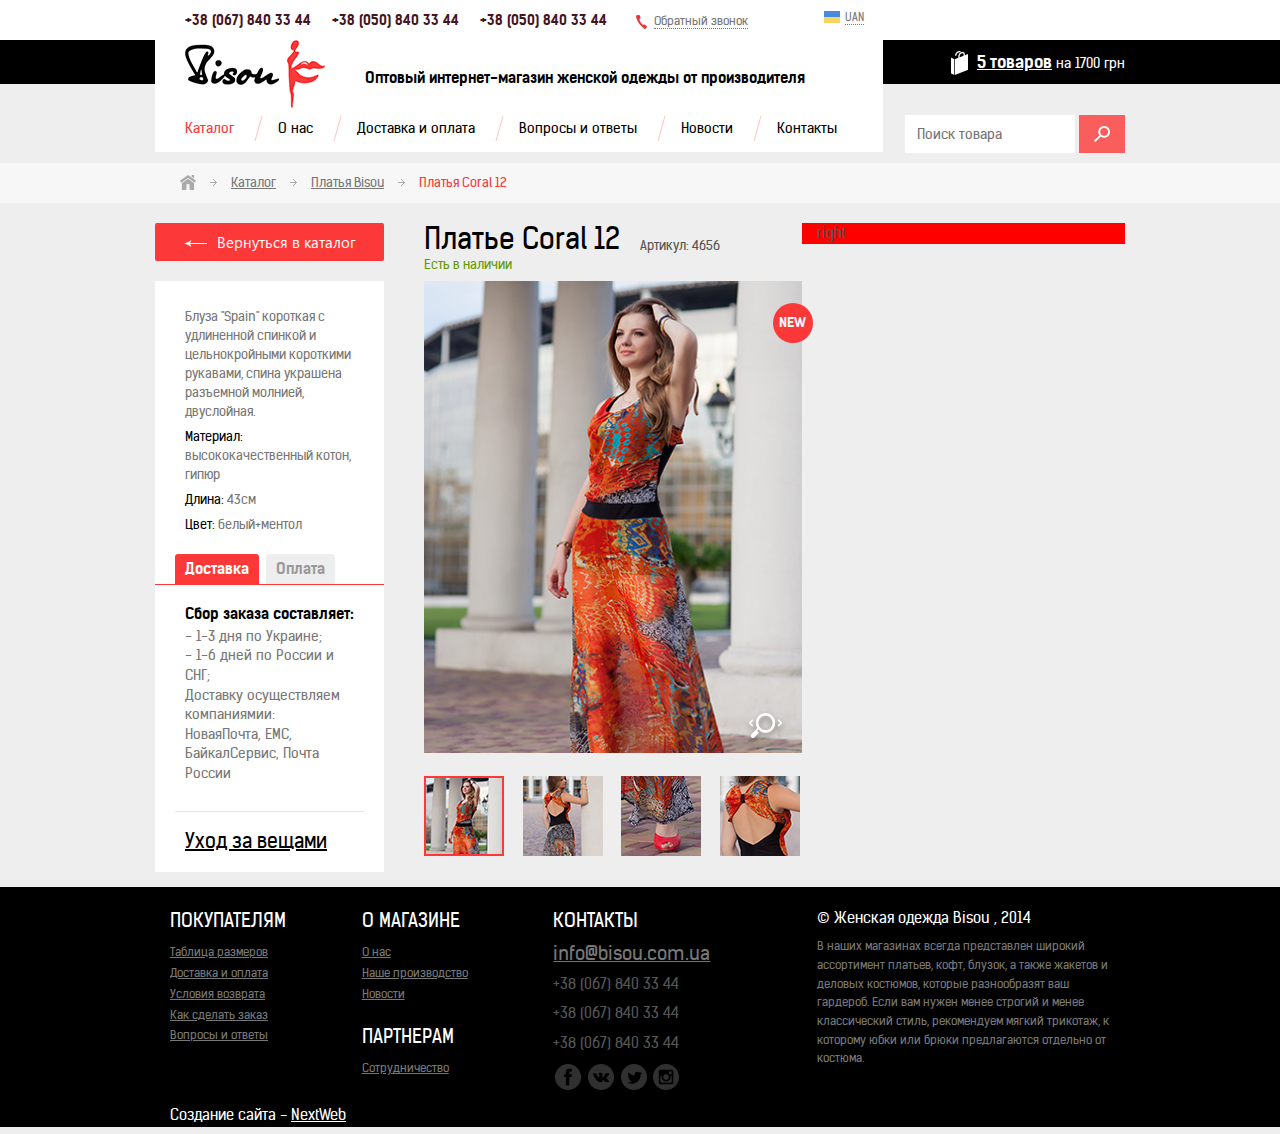
==== catalogue.html @ 621d8ece "round icon" ====
<!DOCTYPE html>
<!--[if lt IE 7]>      <html class="no-js lt-ie9 lt-ie8 lt-ie7"> <![endif]-->
<!--[if IE 7]>         <html class="no-js lt-ie9 lt-ie8"> <![endif]-->
<!--[if IE 8]>         <html class="no-js lt-ie9"> <![endif]-->
<!--[if gt IE 8]><!--> <html class="no-js"> <!--<![endif]-->
	<head>
		<meta charset="utf-8">
		<meta http-equiv="X-UA-Compatible" content="IE=edge,chrome=1">
		<title>bisou</title>
		<meta name="description" content="">
		<!-- <meta name="viewport" content="width=device-width, initial-scale=1"> -->
		
		<link href="favicon.ico" rel="shortcut icon" type="image/x-icon" />
		<link rel="stylesheet" href="css/bootstrap.min.css">
		<link rel="stylesheet" href="css/bootstrap-theme.min.css">
		<!-- <link rel="stylesheet" href="css/main.css"> -->

		<link rel="stylesheet/less" type="text/css" href="css/main.less">
		<script src="js/vendor/less.js" type="text/javascript"></script>
		<!--[if lt IE 9]>
			<script src="js/vendor/html5-3.6-respond-1.1.0.min.js"></script>
		<![endif]-->
	</head>
	<body>
		<!--[if lt IE 7]>
			<p class="browsehappy">You are using an <strong>outdated</strong> browser. Please <a href="http://browsehappy.com/">upgrade your browser</a> to improve your experience.</p>
		<![endif]-->
		<!--[if gte IE 9]>
			<style type="text/css">
				.gradient {
					filter: none;
				}
			</style>
		<![endif]-->

		<div id="main">
			<header id="header">
				<div class="container">
					<div class="row">
						<div class="col-md-9 col-sm-9 col-xs-9">
							<div class="info-block">
								<ul>
									<li>+38 (067) 840 33 44</li>
									<li>+38 (050) 840 33 44</li>
									<li>+38 (050) 840 33 44</li>
								</ul>

								<button class="call-back" data-toggle="modal" data-target="#call-back"><i></i><span>Обратный звонок</span></button>

								<div class='currency'>
									<select class="selectpicker">
										<option title="<img src='img/language/ua.png'/><span class='text'>uan</span>">uan</option>
										<option title="<img src='img/language/ru.png'/><span class='text'>ru</span>">ru</option>
									</select>
								</div>
							</div><!--END .info-block-->
							<a id="logo" href="index.html"></a>
							<h1>Оптовый интернет-магазин женской одежды от производителя</h1>

							<nav>
								<ul>
									<li class="active"><a href="#">Каталог</a></li>
									<li><a href="#">О нас</a></li>
									<li><a href="#">Доставка и оплата</a></li>
									<li><a href="#">Вопросы и ответы</a></li>
									<li><a href="#">Новости</a></li>
									<li><a href="#">Контакты</a></li>
								</ul>
							</nav>
						</div>
						<div class="col-md-3 col-sm-3 col-xs-3">
							<p class="busket">
								<i></i>
								<a href="#">5 товаров</a>
								<span>на 1700 грн</span>
							</p>

							<form class="search clearfix">
								<button type="submit"></button>

								<div class="row">
									<input type="text" placeholder="Поиск товара" onfocus="this.placeholder=''" onblur="this.placeholder='Поиск товара'" />
								</div>
							</form>
						</div>
					</div>
				</div>
			</header><!--END #header-->

			<div class="bread-crumb">
				<div class="container">
					<ul>
						<li class="home"><a href="index.html"><i></i></a></li>
						<li class="arrow"><i></i></li>
						<li><a href="#">Каталог</a></li>
						<li class="arrow"><i></i></li>
						<li><a href="#">Платья Bisou</a></li>
						<li class="arrow"><i></i></li>
						<li><span>Платья Coral 12</span></li>
					</ul>
				</div>
			</div><!--END .bread-crumb-->

			<div class="container product">
				<div class="row">
					<div class="col-lg-8 col-md-8 col-sm-8 col-xs-8">
						<div class="row">
							<div class="col-lg-5 col-md-5 col-sm-5 col-xs-5 left_block">
								<a class="back" href="catalog.html"><i></i>Вернуться в каталог</a>

								<div class="cont">
									<ul class="description">
										<li>
											Блуза "Spain" короткая с удлиненной спинкой и цельнокройными короткими рукавами, спина украшена разъемной молнией, двуслойная.
										</li>
										<li>
											<span>Материал:</span><br/> высококачественный котон, гипюр
										</li>
										<li>
											<span>Длина:</span> 43см
										</li>
										<li>
											<span>Цвет:</span> белый+ментол
										</li>
									</ul>

									<!-- Nav tabs -->
									<ul class="nav nav-tabs" role="tablist">
										<li class="active"><a href="#delivery" role="tab" data-toggle="tab">Доставка</a></li>
										<li><a href="#payment" role="tab" data-toggle="tab">Оплата</a></li>
									</ul>
									<!-- Tab panes -->
									<div class="tab-content">
										<div class="tab-pane active" id="delivery">
											<ul>
												<li>
													<h4>Сбор заказа составляет:</h4>
												</li>
												<li>- 1-3 дня по Украине;</li>
												<li>- 1-6 дней по России и СНГ;</li>
												<li>Доставку осуществляем компаниямии:</li>
												<li>НоваяПочта, ЕМС, БайкалСервис, Почта России</li>
											</ul>
										</div>
										<div class="tab-pane" id="payment">2</div>
									</div>

									<a class='care-things' href="#">Уход за вещами</a>
								</div>
							</div>
							<div class="col-lg-7 col-md-7 col-sm-7 col-xs-7 center_block">
								<div class="title">
									<h1>Платье Coral 12 </h1>
									<p>Артикул: 4656</p>
								</div>
								<p class="available">Есть в наличии</p>

								<!-- Tab panes -->
								<div class="tab-content">
									<p class="new_ico">New</p>
									<div class="tab-pane active" id="pic-1">
										<div class="img-block">
											<img src="img/pic_6.png" alt="">
											<a href="#"></a>
										</div>
									</div>
									<div class="tab-pane" id="pic-2">					
										<div class="img-block">
											<img src="img/item2.jpg" alt="">
											<a href="#"></a>
										</div>
									</div>
									<div class="tab-pane" id="pic-3">					
										<div class="img-block">
											<img src="img/item3.jpg" alt="">
											<a href="#"></a>
										</div>
									</div>
									<div class="tab-pane" id="pic-4">									
										<div class="img-block">
											<img src="img/item4.jpg" alt="">
											<a href="#"></a>
										</div>
									</div>
								</div>

								<!-- Nav tabs -->
								<ul class="nav nav-tabs" role="tablist">
									<li class="active"><a href="#pic-1" role="tab" data-toggle="tab"><img src="img/pic_7.png" alt=""></a></li>
									<li><a href="#pic-2" role="tab" data-toggle="tab"><img src="img/pic_8.png" alt=""></a></li>
									<li><a href="#pic-3" role="tab" data-toggle="tab"><img src="img/pic_9.png" alt=""></a></li>
									<li><a href="#pic-4" role="tab" data-toggle="tab"><img src="img/pic_10.png" alt=""></a></li>
								</ul>
							</div>
						</div>
					</div>
					<div class="col-lg-4 col-md-4 col-sm-4 col-xs-4" style="background:red;">
						right
					</div>
				</div>
			</div><!--END .product-->

		</div>

		<footer id="site-footer">
			<div class="container">
				<div class="row">
					<div class="col-md-2 col-sm-2 col-xs-2">
						<h4>Покупателям</h4>
						<ul>
							<li><a href="">Таблица размеров</a></li>
							<li><a href="">Доставка и оплата</a></li>
							<li><a href="">Условия возврата</a></li>
							<li><a href="">Как сделать заказ</a></li>
							<li><a href="">Вопросы и ответы</a></li>
						</ul>
					</div><!--.col-md-2-->
					<div class="col-md-2 col-sm-2 col-xs-2">
						<h4>О магазине</h4>
						<ul>
							<li><a href="">О нас</a></li>
							<li><a href="">Наше производство</a></li>
							<li><a href="">Новости</a></li>
						</ul>
						<h4>Партнерам</h4>
						<ul>
							<li><a href="">Сотрудничество</a></li>
						</ul>
					</div><!--.col-md-2-->
					<div class="col-md-2 col-sm-2 col-xs-2">
						<h4>Контакты</h4>
						<address>
							<span><a href="">info@bisou.com.ua</a></span>
							<span>+38 (067) 840 33 44</span>
							<span>+38 (067) 840 33 44</span>
							<span>+38 (067) 840 33 44</span>
						</address>
						<ul>
						</ul>
						<div class="socials">
							<li class="fb"><a href="#"><i></i></a></li>
							<li class="vk"><a href="#"><i></i></a></li>
							<li class="tw"><a href="#"><i></i></a></li>
							<li class="ph"><a href="#"><i></i></a></li>
						</div>
					</div><!--.col-md-2-->
					<div class="col-md-4 col-sm-4 col-xs-4 pull-right">
						<p class="copyright">© Женская одежда Bisou , 2014</p>
						<p>В наших магазинах всегда представлен широкий ассортимент платьев, кофт, блузок, а также жакетов и деловых костюмов, которые разнообразят ваш гардероб. Если вам нужен менее строгий и менее классический стиль, рекомендуем  мягкий трикотаж, к которому юбки или брюки предлагаются отдельно от костюма. </p>
					</div><!--.col-md-4-->
				</div><!--.row-->
				<div class="row">
					<div class="col-md-3 col-sm-3 col-xs-3">
						<p class="copyright">Создание сайта - <a href="">NextWeb</a></p>
					</div>
				</div><!--.row-->
			</div><!--.container-->
		</footer>
		
		<!-- Modal -->
		<div class="modal fade" id="call-back" tabindex="-1" role="dialog" aria-labelledby="myModalLabel" aria-hidden="true">
			<div class="modal-dialog">
				<div class="modal-content">
					<div class="modal-header">
						<button type="button" class="close" data-dismiss="modal" aria-hidden="true">&times;</button>
						<h4 class="modal-title" id="myModalLabel">Название модали</h4>
					</div>
					<div class="modal-body">
						...
					</div>
					<div class="modal-footer">
						<button type="button" class="btn btn-default" data-dismiss="modal">Закрыть</button>
						<button type="button" class="btn btn-primary">Сохранить изменения</button>
					</div>
				</div>
			</div>
		</div>

		<script src="//ajax.googleapis.com/ajax/libs/jquery/1.11.0/jquery.min.js"></script>
		<script>window.jQuery || document.write('<script src="js/vendor/jquery-1.11.0.min.js"><\/script>')</script>

		<script src="js/vendor/bootstrap-select.min.js"></script>
		<script src="js/vendor/bootstrap.min.js"></script>

		<script src="js/main.js"></script>

		<script type="text/javascript">
			$(window).on('load', function () {
				$('.selectpicker').selectpicker();
				$('.carousel').carousel({
				  // interval: 2000
				});
			});
		</script>
	</body>
</html>
---- css/main.css ----
/* ==========================================================================
   Author's custom styles
   ========================================================================== */
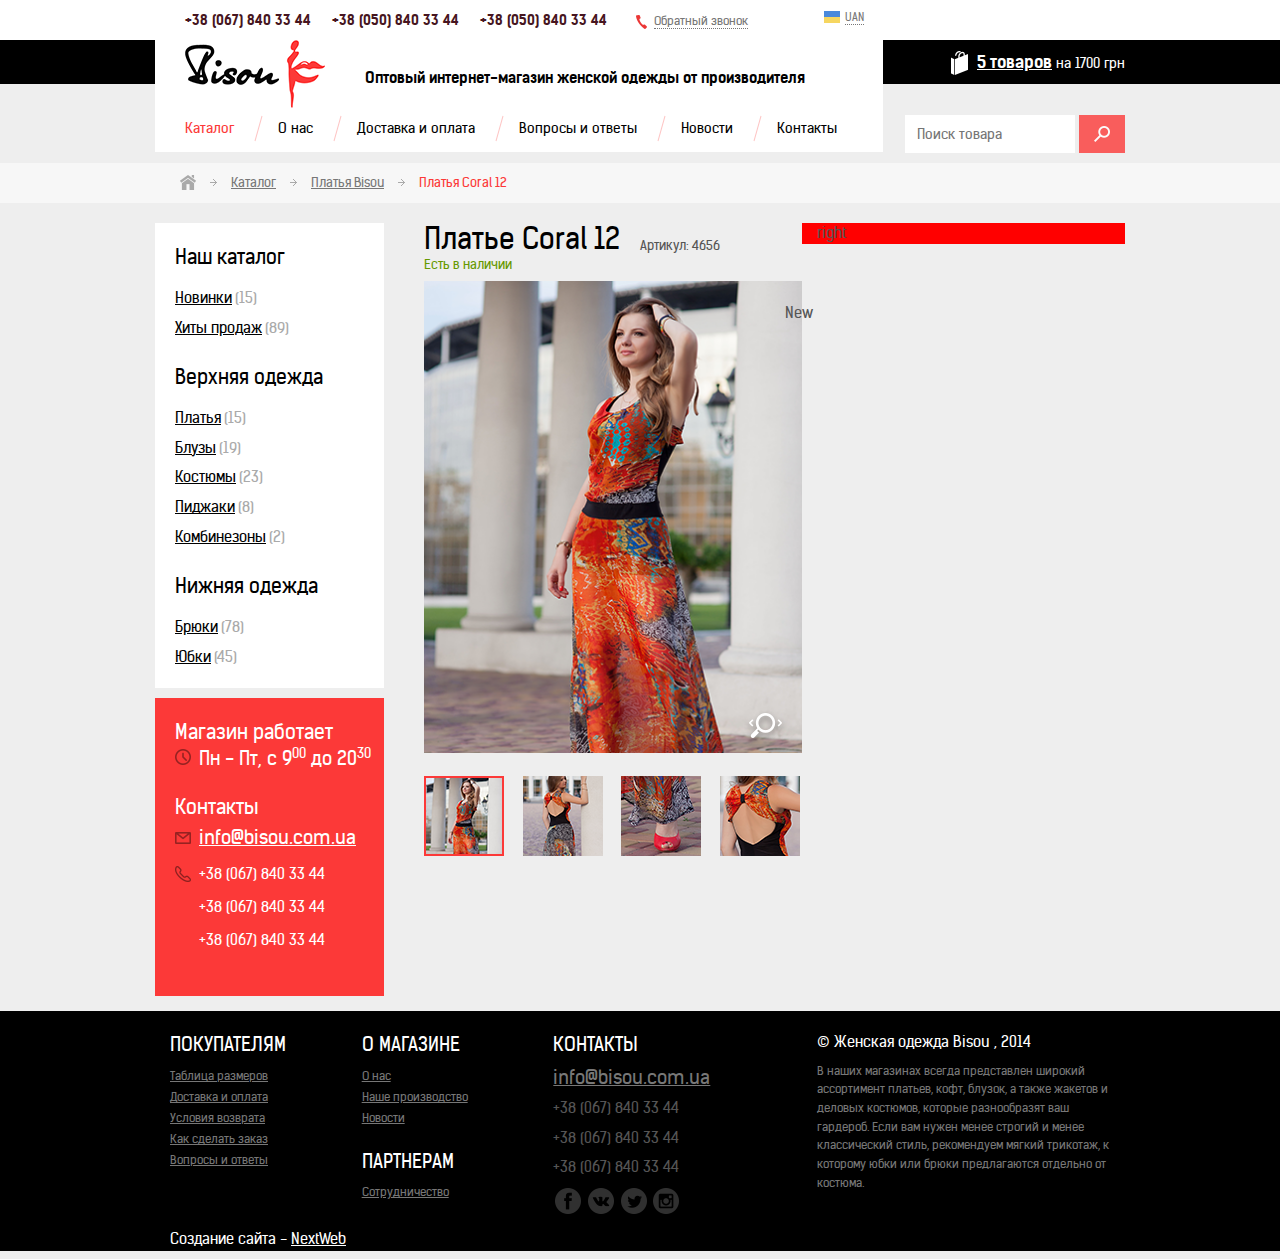
==== commit 84bb5df5: "sidebar" ====
--- a/catalogue.html
+++ b/catalogue.html
@@ -106,46 +106,34 @@
 					<div class="col-lg-8 col-md-8 col-sm-8 col-xs-8">
 						<div class="row">
 							<div class="col-lg-5 col-md-5 col-sm-5 col-xs-5 left_block">
-								<a class="back" href="catalog.html"><i></i>Вернуться в каталог</a>
-
-								<div class="cont">
-									<ul class="description">
-										<li>
-											Блуза "Spain" короткая с удлиненной спинкой и цельнокройными короткими рукавами, спина украшена разъемной молнией, двуслойная.
-										</li>
-										<li>
-											<span>Материал:</span><br/> высококачественный котон, гипюр
-										</li>
-										<li>
-											<span>Длина:</span> 43см
-										</li>
-										<li>
-											<span>Цвет:</span> белый+ментол
-										</li>
-									</ul>
-
-									<!-- Nav tabs -->
-									<ul class="nav nav-tabs" role="tablist">
-										<li class="active"><a href="#delivery" role="tab" data-toggle="tab">Доставка</a></li>
-										<li><a href="#payment" role="tab" data-toggle="tab">Оплата</a></li>
-									</ul>
-									<!-- Tab panes -->
-									<div class="tab-content">
-										<div class="tab-pane active" id="delivery">
-											<ul>
-												<li>
-													<h4>Сбор заказа составляет:</h4>
-												</li>
-												<li>- 1-3 дня по Украине;</li>
-												<li>- 1-6 дней по России и СНГ;</li>
-												<li>Доставку осуществляем компаниямии:</li>
-												<li>НоваяПочта, ЕМС, БайкалСервис, Почта России</li>
-											</ul>
-										</div>
-										<div class="tab-pane" id="payment">2</div>
-									</div>
-
-									<a class='care-things' href="#">Уход за вещами</a>
+								<ul class="cat-nav">
+									<li class="nav-title">Наш каталог</li>
+									<li><a href="">Новинки</a><span>(15)</span></li>
+									<li><a href="">Хиты продаж</a><span>(89)</span></li>
+									<li class="nav-title">Верхняя одежда</li>
+									<li><a href="">Платья</a><span>(15)</span></li>
+									<li><a href="">Блузы</a><span>(19)</span></li>
+									<li><a href="">Костюмы</a><span>(23)</span></li>
+									<li><a href="">Пиджаки</a><span>(8)</span></li>
+									<li><a href="">Комбинезоны</a><span>(2)</span></li>
+									<li class="nav-title">Нижняя одежда</li>
+									<li><a href="">Брюки</a><span>(78)</span></li>
+									<li><a href="">Юбки</a><span>(45)</span></li>
+								</ul>
+
+								<div class="shop-info">
+									<div>Магазин работает</div>
+									<p><i class="icon-clock"></i>Пн - Пт, с 9<sup>00</sup> до 20<sup>30</sup></p>
+									<div>Контакты</div>
+									<address>
+										<i class="icon-mail"></i><a href="">info@bisou.com.ua</a><br>
+										<p>
+											<i class="icon-phone"></i>
+											<span>+38 (067) 840 33 44<br>
+											+38 (067) 840 33 44<br>
+											+38 (067) 840 33 44</span>
+										</p>
+									</address>
 								</div>
 							</div>
 							<div class="col-lg-7 col-md-7 col-sm-7 col-xs-7 center_block">
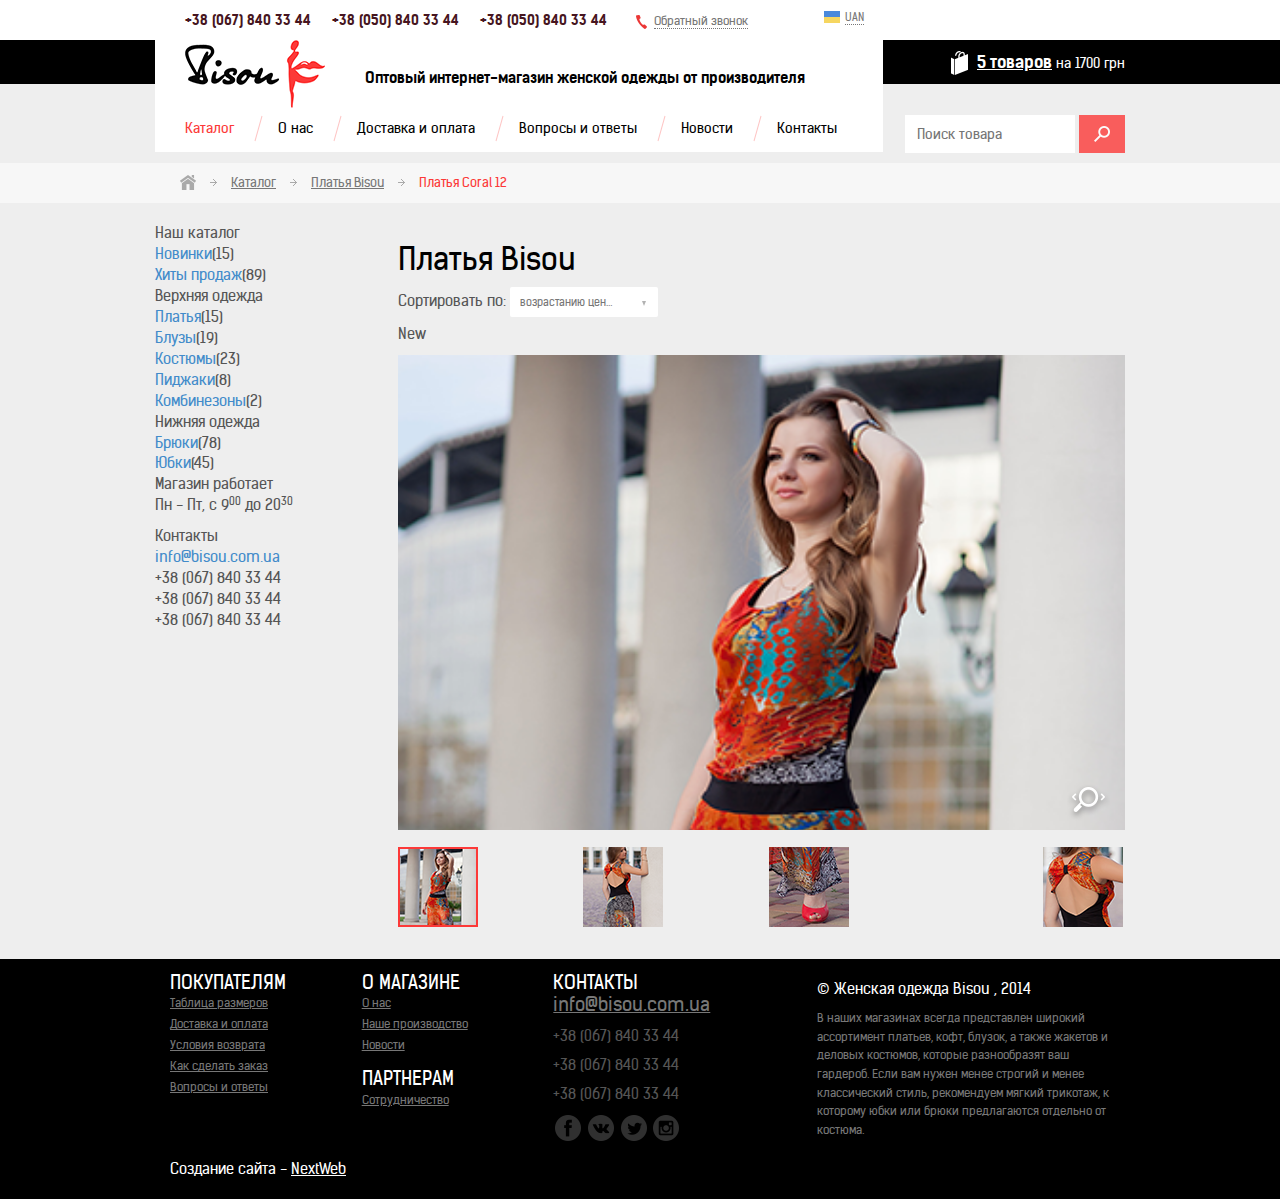
==== commit a52fd7f9: "select" ====
--- a/catalogue.html
+++ b/catalogue.html
@@ -13,6 +13,7 @@
 		<link href="favicon.ico" rel="shortcut icon" type="image/x-icon" />
 		<link rel="stylesheet" href="css/bootstrap.min.css">
 		<link rel="stylesheet" href="css/bootstrap-theme.min.css">
+		<link rel="stylesheet" href="css/jquery.formstyler.css">
 		<!-- <link rel="stylesheet" href="css/main.css"> -->
 
 		<link rel="stylesheet/less" type="text/css" href="css/main.less">
@@ -103,87 +104,85 @@
 
 			<div class="container product">
 				<div class="row">
-					<div class="col-lg-8 col-md-8 col-sm-8 col-xs-8">
-						<div class="row">
-							<div class="col-lg-5 col-md-5 col-sm-5 col-xs-5 left_block">
-								<ul class="cat-nav">
-									<li class="nav-title">Наш каталог</li>
-									<li><a href="">Новинки</a><span>(15)</span></li>
-									<li><a href="">Хиты продаж</a><span>(89)</span></li>
-									<li class="nav-title">Верхняя одежда</li>
-									<li><a href="">Платья</a><span>(15)</span></li>
-									<li><a href="">Блузы</a><span>(19)</span></li>
-									<li><a href="">Костюмы</a><span>(23)</span></li>
-									<li><a href="">Пиджаки</a><span>(8)</span></li>
-									<li><a href="">Комбинезоны</a><span>(2)</span></li>
-									<li class="nav-title">Нижняя одежда</li>
-									<li><a href="">Брюки</a><span>(78)</span></li>
-									<li><a href="">Юбки</a><span>(45)</span></li>
-								</ul>
-
-								<div class="shop-info">
-									<div>Магазин работает</div>
-									<p><i class="icon-clock"></i>Пн - Пт, с 9<sup>00</sup> до 20<sup>30</sup></p>
-									<div>Контакты</div>
-									<address>
-										<i class="icon-mail"></i><a href="">info@bisou.com.ua</a><br>
-										<p>
-											<i class="icon-phone"></i>
-											<span>+38 (067) 840 33 44<br>
-											+38 (067) 840 33 44<br>
-											+38 (067) 840 33 44</span>
-										</p>
-									</address>
-								</div>
-							</div>
-							<div class="col-lg-7 col-md-7 col-sm-7 col-xs-7 center_block">
-								<div class="title">
-									<h1>Платье Coral 12 </h1>
-									<p>Артикул: 4656</p>
-								</div>
-								<p class="available">Есть в наличии</p>
-
-								<!-- Tab panes -->
-								<div class="tab-content">
-									<p class="new_ico">New</p>
-									<div class="tab-pane active" id="pic-1">
-										<div class="img-block">
-											<img src="img/pic_6.png" alt="">
-											<a href="#"></a>
-										</div>
-									</div>
-									<div class="tab-pane" id="pic-2">					
-										<div class="img-block">
-											<img src="img/item2.jpg" alt="">
-											<a href="#"></a>
-										</div>
-									</div>
-									<div class="tab-pane" id="pic-3">					
-										<div class="img-block">
-											<img src="img/item3.jpg" alt="">
-											<a href="#"></a>
-										</div>
-									</div>
-									<div class="tab-pane" id="pic-4">									
-										<div class="img-block">
-											<img src="img/item4.jpg" alt="">
-											<a href="#"></a>
-										</div>
-									</div>
-								</div>
-
-								<!-- Nav tabs -->
-								<ul class="nav nav-tabs" role="tablist">
-									<li class="active"><a href="#pic-1" role="tab" data-toggle="tab"><img src="img/pic_7.png" alt=""></a></li>
-									<li><a href="#pic-2" role="tab" data-toggle="tab"><img src="img/pic_8.png" alt=""></a></li>
-									<li><a href="#pic-3" role="tab" data-toggle="tab"><img src="img/pic_9.png" alt=""></a></li>
-									<li><a href="#pic-4" role="tab" data-toggle="tab"><img src="img/pic_10.png" alt=""></a></li>
-								</ul>
-							</div>
-						</div>
-					</div>
-					<div class="col-lg-4 col-md-4 col-sm-4 col-xs-4" style="background:red;">
-						right
+					<div class="col-lg-3 col-md-3 col-sm-3 col-xs-3 left_block">
+						<ul class="cat-nav">
+							<li class="nav-title">Наш каталог</li>
+							<li><a href="">Новинки</a><span>(15)</span></li>
+							<li><a href="">Хиты продаж</a><span>(89)</span></li>
+							<li class="nav-title">Верхняя одежда</li>
+							<li><a href="">Платья</a><span>(15)</span></li>
+							<li><a href="">Блузы</a><span>(19)</span></li>
+							<li><a href="">Костюмы</a><span>(23)</span></li>
+							<li><a href="">Пиджаки</a><span>(8)</span></li>
+							<li><a href="">Комбинезоны</a><span>(2)</span></li>
+							<li class="nav-title">Нижняя одежда</li>
+							<li><a href="">Брюки</a><span>(78)</span></li>
+							<li><a href="">Юбки</a><span>(45)</span></li>
+						</ul>
+
+						<div class="shop-info">
+							<div>Магазин работает</div>
+							<p><i class="icon-clock"></i>Пн - Пт, с 9<sup>00</sup> до 20<sup>30</sup></p>
+							<div>Контакты</div>
+							<address>
+								<i class="icon-mail"></i><a href="">info@bisou.com.ua</a><br>
+								<p>
+									<i class="icon-phone"></i>
+									<span>+38 (067) 840 33 44<br>
+									+38 (067) 840 33 44<br>
+									+38 (067) 840 33 44</span>
+								</p>
+							</address>
+						</div>
+					</div>
+					<div class="col-lg-9 col-md-9 col-sm-9 col-xs-9 center_block">
+						<h1>Платья Bisou </h1>
+						<div class="bordered_bottom">
+							Сортировать по: 
+							<select class="form_styler">
+								<option>возрастанию цены</option>
+								<option>уменьшению цены</option>
+								<option>популярности</option>
+								<option>дате поступления</option>
+							</select>
+						</div>
+
+						<!-- Tab panes -->
+						<div class="tab-content">
+							<p class="new_ico">New</p>
+							<div class="tab-pane active" id="pic-1">
+								<div class="img-block">
+									<img src="img/pic_6.png" alt="">
+									<a href="#"></a>
+								</div>
+							</div>
+							<div class="tab-pane" id="pic-2">					
+								<div class="img-block">
+									<img src="img/item2.jpg" alt="">
+									<a href="#"></a>
+								</div>
+							</div>
+							<div class="tab-pane" id="pic-3">					
+								<div class="img-block">
+									<img src="img/item3.jpg" alt="">
+									<a href="#"></a>
+								</div>
+							</div>
+							<div class="tab-pane" id="pic-4">									
+								<div class="img-block">
+									<img src="img/item4.jpg" alt="">
+									<a href="#"></a>
+								</div>
+							</div>
+						</div>
+
+						<!-- Nav tabs -->
+						<ul class="nav nav-tabs" role="tablist">
+							<li class="active"><a href="#pic-1" role="tab" data-toggle="tab"><img src="img/pic_7.png" alt=""></a></li>
+							<li><a href="#pic-2" role="tab" data-toggle="tab"><img src="img/pic_8.png" alt=""></a></li>
+							<li><a href="#pic-3" role="tab" data-toggle="tab"><img src="img/pic_9.png" alt=""></a></li>
+							<li><a href="#pic-4" role="tab" data-toggle="tab"><img src="img/pic_10.png" alt=""></a></li>
+						</ul>
 					</div>
 				</div>
 			</div><!--END .product-->
@@ -269,6 +268,7 @@
 
 		<script src="js/vendor/bootstrap-select.min.js"></script>
 		<script src="js/vendor/bootstrap.min.js"></script>
+		<script src="js/vendor/jquery.formstyler.min.js"></script>
 
 		<script src="js/main.js"></script>
 
@@ -278,6 +278,7 @@
 				$('.carousel').carousel({
 				  // interval: 2000
 				});
+				
 			});
 		</script>
 	</body>
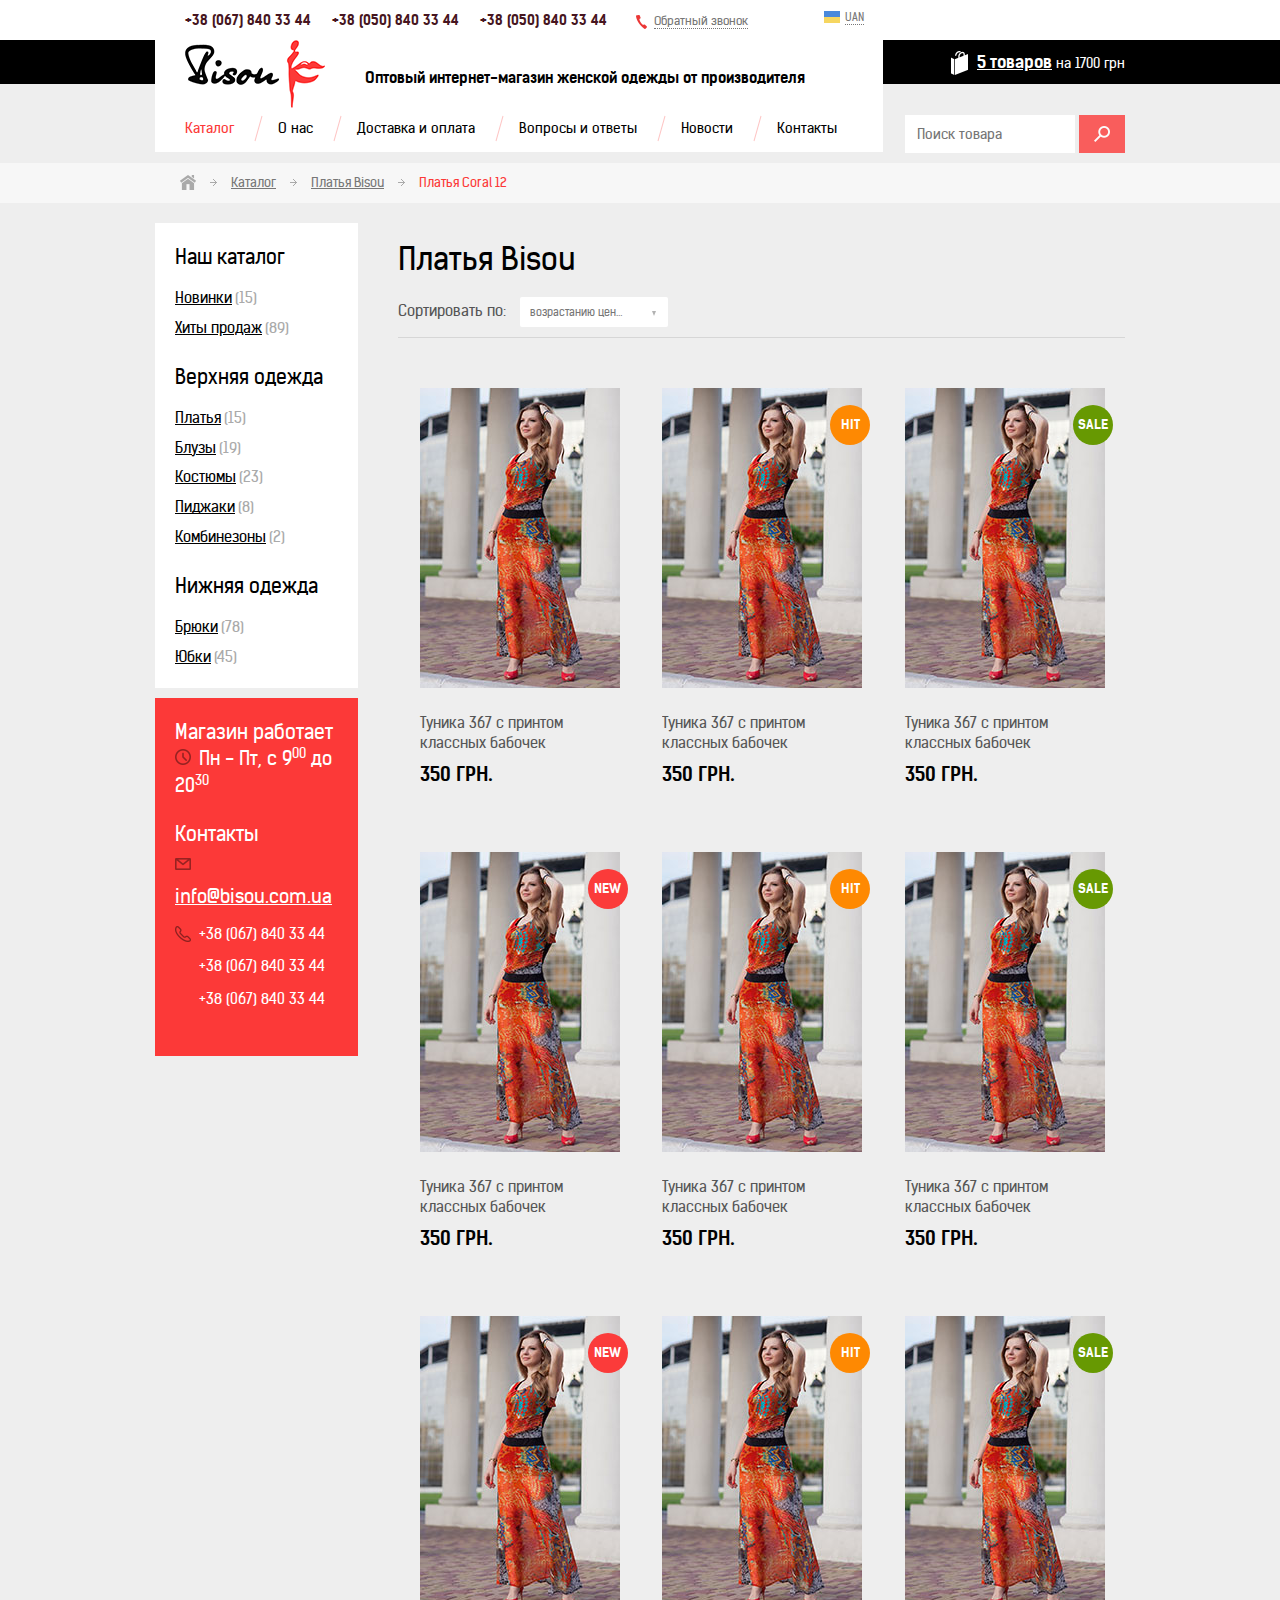
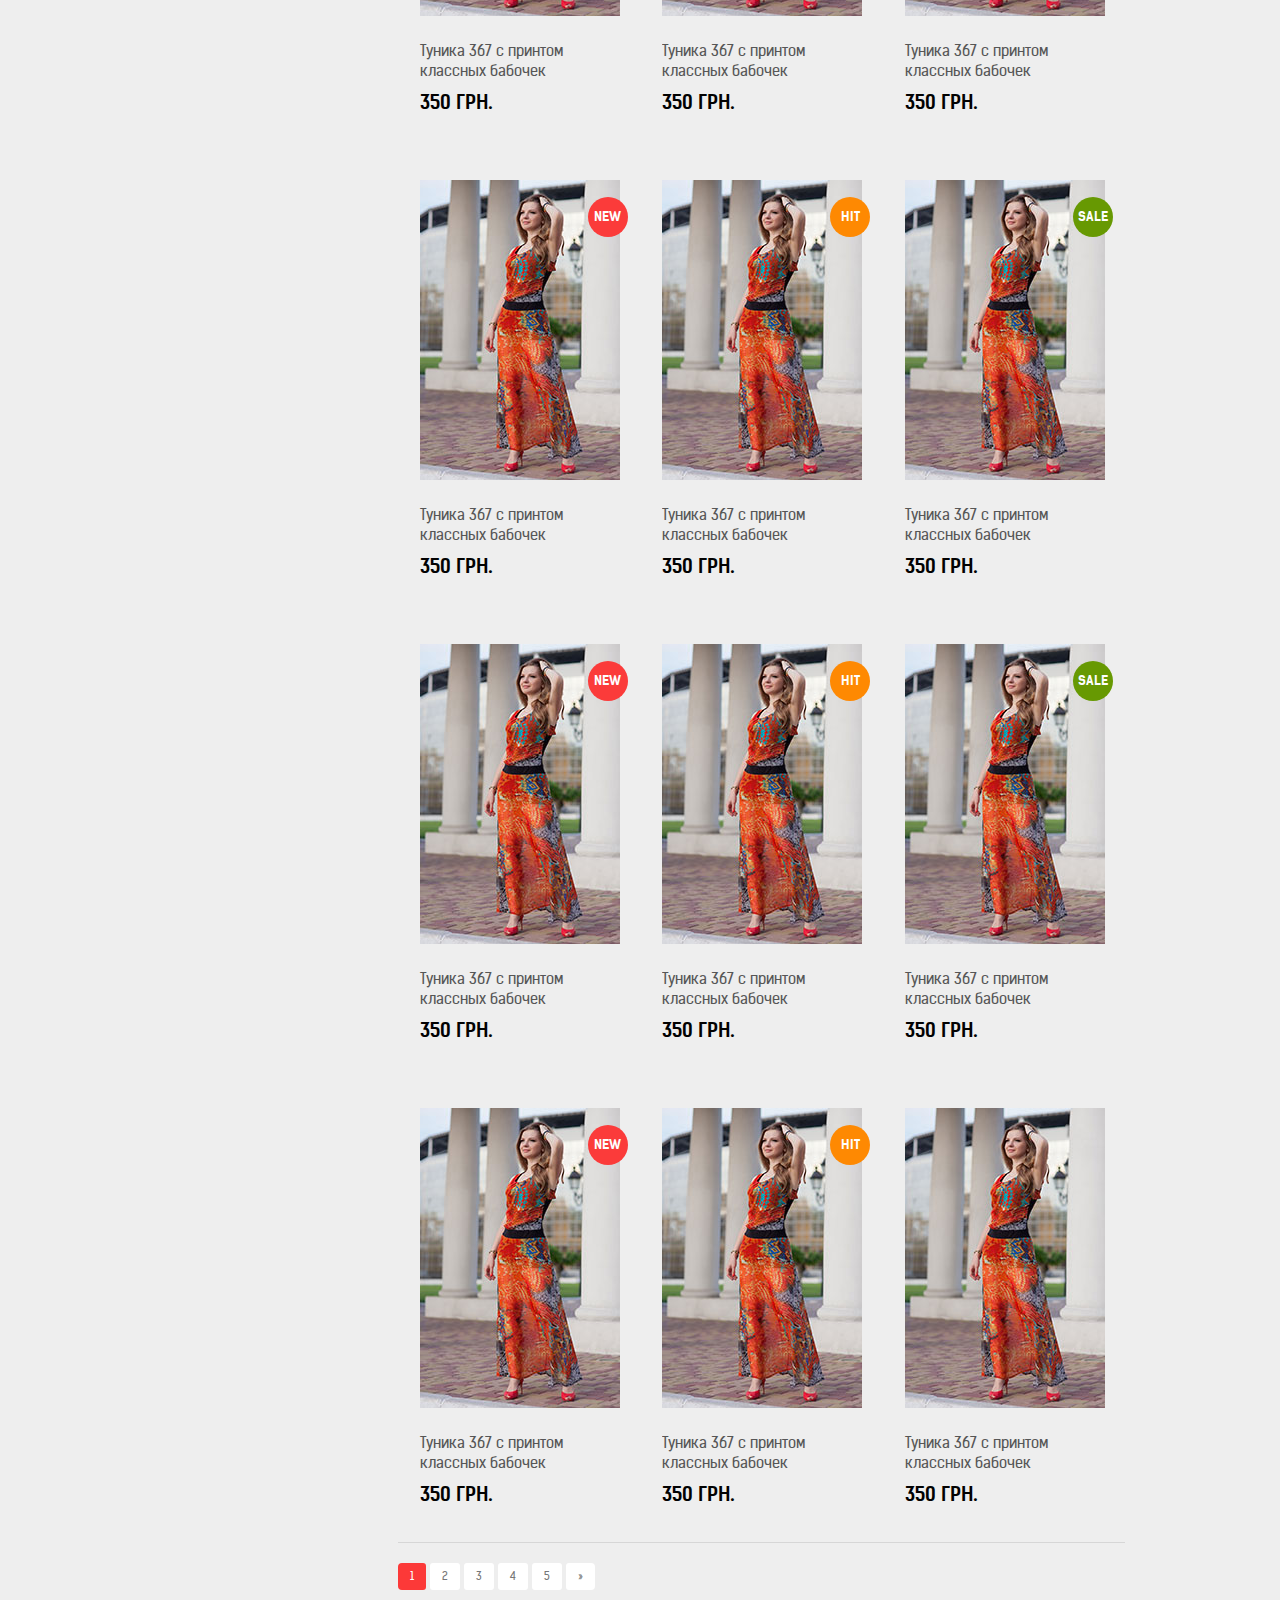
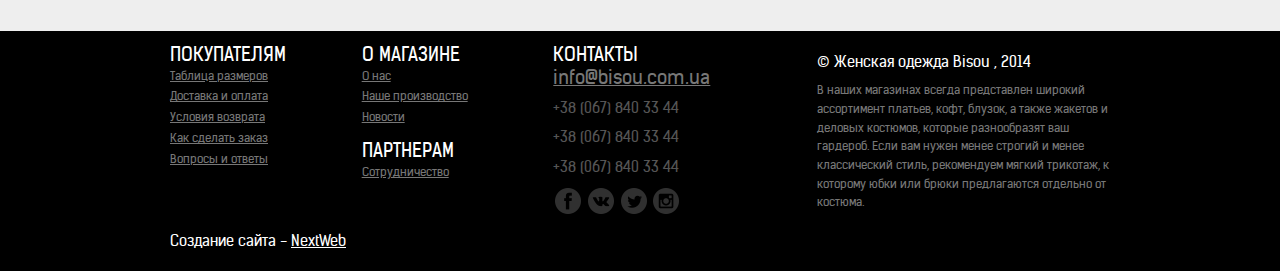
==== commit f627dbbf: "center block" ====
--- a/catalogue.html
+++ b/catalogue.html
@@ -105,7 +105,7 @@
 			<div class="container product">
 				<div class="row">
 					<div class="col-lg-3 col-md-3 col-sm-3 col-xs-3 left_block">
-						<ul class="cat-nav">
+						<ul class="cat_nav">
 							<li class="nav-title">Наш каталог</li>
 							<li><a href="">Новинки</a><span>(15)</span></li>
 							<li><a href="">Хиты продаж</a><span>(89)</span></li>
@@ -120,7 +120,7 @@
 							<li><a href="">Юбки</a><span>(45)</span></li>
 						</ul>
 
-						<div class="shop-info">
+						<div class="shop_info">
 							<div>Магазин работает</div>
 							<p><i class="icon-clock"></i>Пн - Пт, с 9<sup>00</sup> до 20<sup>30</sup></p>
 							<div>Контакты</div>
@@ -135,7 +135,7 @@
 							</address>
 						</div>
 					</div>
-					<div class="col-lg-9 col-md-9 col-sm-9 col-xs-9 center_block">
+					<article class="col-lg-9 col-md-9 col-sm-9 col-xs-9 center_block">
 						<h1>Платья Bisou </h1>
 						<div class="bordered_bottom">
 							Сортировать по: 
@@ -147,43 +147,216 @@
 							</select>
 						</div>
 
-						<!-- Tab panes -->
-						<div class="tab-content">
-							<p class="new_ico">New</p>
-							<div class="tab-pane active" id="pic-1">
-								<div class="img-block">
-									<img src="img/pic_6.png" alt="">
-									<a href="#"></a>
-								</div>
-							</div>
-							<div class="tab-pane" id="pic-2">					
-								<div class="img-block">
-									<img src="img/item2.jpg" alt="">
-									<a href="#"></a>
-								</div>
-							</div>
-							<div class="tab-pane" id="pic-3">					
-								<div class="img-block">
-									<img src="img/item3.jpg" alt="">
-									<a href="#"></a>
-								</div>
-							</div>
-							<div class="tab-pane" id="pic-4">									
-								<div class="img-block">
-									<img src="img/item4.jpg" alt="">
-									<a href="#"></a>
-								</div>
-							</div>
-						</div>
-
-						<!-- Nav tabs -->
-						<ul class="nav nav-tabs" role="tablist">
-							<li class="active"><a href="#pic-1" role="tab" data-toggle="tab"><img src="img/pic_7.png" alt=""></a></li>
-							<li><a href="#pic-2" role="tab" data-toggle="tab"><img src="img/pic_8.png" alt=""></a></li>
-							<li><a href="#pic-3" role="tab" data-toggle="tab"><img src="img/pic_9.png" alt=""></a></li>
-							<li><a href="#pic-4" role="tab" data-toggle="tab"><img src="img/pic_10.png" alt=""></a></li>
-						</ul>
-					</div>
+						<div class="catalogue clearfix bordered_bottom">
+							<div class="cloth-item">
+								<a class="img-wrap" href="">
+									<img src="img/item2.jpg" alt="">
+									<span>Туника 367 с принтом классных бабочек</span>
+								</a>
+								<div class="price">350 грн.</div>
+								<div class="btn-hidden">
+									<a class="red-btn gradient" href="">В корзину</a>
+								</div>
+							</div>
+							<div class="cloth-item">
+								<p class="round_icon orange">hit</p>
+								<a class="img-wrap" href="">
+									<img src="img/item2.jpg" alt="">
+									<span>Туника 367 с принтом классных бабочек</span>
+								</a>
+								<div class="price">350 грн.</div>
+								<div class="btn-hidden">
+									<a class="red-btn gradient" href="">В корзину</a>
+								</div>
+							</div>
+							<div class="cloth-item">
+								<p class="round_icon green">sale</p>
+								<a class="img-wrap" href="">
+									<img src="img/item2.jpg" alt="">
+									<span>Туника 367 с принтом классных бабочек</span>
+								</a>
+								<div class="price">350 грн.</div>
+								<div class="btn-hidden">
+									<a class="red-btn gradient" href="">В корзину</a>
+								</div>
+							</div>
+							<div class="cloth-item">
+								<p class="round_icon red">new</p>
+								<a class="img-wrap" href="">
+									<img src="img/item2.jpg" alt="">
+									<span>Туника 367 с принтом классных бабочек</span>
+								</a>
+								<div class="price">350 грн.</div>
+								<div class="btn-hidden">
+									<a class="red-btn gradient" href="">В корзину</a>
+								</div>
+							</div>
+							<div class="cloth-item">
+								<p class="round_icon orange">hit</p>
+								<a class="img-wrap" href="">
+									<img src="img/item2.jpg" alt="">
+									<span>Туника 367 с принтом классных бабочек</span>
+								</a>
+								<div class="price">350 грн.</div>
+								<div class="btn-hidden">
+									<a class="red-btn gradient" href="">В корзину</a>
+								</div>
+							</div>
+							<div class="cloth-item">
+								<p class="round_icon green">sale</p>
+								<a class="img-wrap" href="">
+									<img src="img/item2.jpg" alt="">
+									<span>Туника 367 с принтом классных бабочек</span>
+								</a>
+								<div class="price">350 грн.</div>
+								<div class="btn-hidden">
+									<a class="red-btn gradient" href="">В корзину</a>
+								</div>
+							</div>
+							<div class="cloth-item">
+								<p class="round_icon red">new</p>
+								<a class="img-wrap" href="">
+									<img src="img/item2.jpg" alt="">
+									<span>Туника 367 с принтом классных бабочек</span>
+								</a>
+								<div class="price">350 грн.</div>
+								<div class="btn-hidden">
+									<a class="red-btn gradient" href="">В корзину</a>
+								</div>
+							</div>
+							<div class="cloth-item">
+								<p class="round_icon orange">hit</p>
+								<a class="img-wrap" href="">
+									<img src="img/item2.jpg" alt="">
+									<span>Туника 367 с принтом классных бабочек</span>
+								</a>
+								<div class="price">350 грн.</div>
+								<div class="btn-hidden">
+									<a class="red-btn gradient" href="">В корзину</a>
+								</div>
+							</div>
+							<div class="cloth-item">
+								<p class="round_icon green">sale</p>
+								<a class="img-wrap" href="">
+									<img src="img/item2.jpg" alt="">
+									<span>Туника 367 с принтом классных бабочек</span>
+								</a>
+								<div class="price">350 грн.</div>
+								<div class="btn-hidden">
+									<a class="red-btn gradient" href="">В корзину</a>
+								</div>
+							</div>
+							<div class="cloth-item">
+								<p class="round_icon red">new</p>
+								<a class="img-wrap" href="">
+									<img src="img/item2.jpg" alt="">
+									<span>Туника 367 с принтом классных бабочек</span>
+								</a>
+								<div class="price">350 грн.</div>
+								<div class="btn-hidden">
+									<a class="red-btn gradient" href="">В корзину</a>
+								</div>
+							</div>
+							<div class="cloth-item">
+								<p class="round_icon orange">hit</p>
+								<a class="img-wrap" href="">
+									<img src="img/item2.jpg" alt="">
+									<span>Туника 367 с принтом классных бабочек</span>
+								</a>
+								<div class="price">350 грн.</div>
+								<div class="btn-hidden">
+									<a class="red-btn gradient" href="">В корзину</a>
+								</div>
+							</div>
+							<div class="cloth-item">
+								<p class="round_icon green">sale</p>
+								<a class="img-wrap" href="">
+									<img src="img/item2.jpg" alt="">
+									<span>Туника 367 с принтом классных бабочек</span>
+								</a>
+								<div class="price">350 грн.</div>
+								<div class="btn-hidden">
+									<a class="red-btn gradient" href="">В корзину</a>
+								</div>
+							</div>
+							<div class="cloth-item">
+								<p class="round_icon red">new</p>
+								<a class="img-wrap" href="">
+									<img src="img/item2.jpg" alt="">
+									<span>Туника 367 с принтом классных бабочек</span>
+								</a>
+								<div class="price">350 грн.</div>
+								<div class="btn-hidden">
+									<a class="red-btn gradient" href="">В корзину</a>
+								</div>
+							</div>
+							<div class="cloth-item">
+								<p class="round_icon orange">hit</p>
+								<a class="img-wrap" href="">
+									<img src="img/item2.jpg" alt="">
+									<span>Туника 367 с принтом классных бабочек</span>
+								</a>
+								<div class="price">350 грн.</div>
+								<div class="btn-hidden">
+									<a class="red-btn gradient" href="">В корзину</a>
+								</div>
+							</div>
+							<div class="cloth-item">
+								<p class="round_icon green">sale</p>
+								<a class="img-wrap" href="">
+									<img src="img/item2.jpg" alt="">
+									<span>Туника 367 с принтом классных бабочек</span>
+								</a>
+								<div class="price">350 грн.</div>
+								<div class="btn-hidden">
+									<a class="red-btn gradient" href="">В корзину</a>
+								</div>
+							</div>
+							<div class="cloth-item">
+								<p class="round_icon red">new</p>
+								<a class="img-wrap" href="">
+									<img src="img/item2.jpg" alt="">
+									<span>Туника 367 с принтом классных бабочек</span>
+								</a>
+								<div class="price">350 грн.</div>
+								<div class="btn-hidden">
+									<a class="red-btn gradient" href="">В корзину</a>
+								</div>
+							</div>
+							<div class="cloth-item">
+								<p class="round_icon orange">hit</p>
+								<a class="img-wrap" href="">
+									<img src="img/item2.jpg" alt="">
+									<span>Туника 367 с принтом классных бабочек</span>
+								</a>
+								<div class="price">350 грн.</div>
+								<div class="btn-hidden">
+									<a class="red-btn gradient" href="">В корзину</a>
+								</div>
+							</div>
+							<div class="cloth-item">
+								<a class="img-wrap" href="">
+									<img src="img/item2.jpg" alt="">
+									<span>Туника 367 с принтом классных бабочек</span>
+								</a>
+								<div class="price">350 грн.</div>
+								<div class="btn-hidden">
+									<a class="red-btn gradient" href="">В корзину</a>
+								</div>
+							</div>
+						</div><!--END .catalogue-->
+
+						<ul class="pagination">
+							<!-- <li><a href="#">&laquo;</a></li> -->
+							<li class="active"><a href="#">1</a></li>
+							<li><a href="#">2</a></li>
+							<li><a href="#">3</a></li>
+							<li><a href="#">4</a></li>
+							<li><a href="#">5</a></li>
+							<li><a href="#">&raquo;</a></li>
+						</ul>
+						
+					</article><!--END .center_block-->
 				</div>
 			</div><!--END .product-->
 
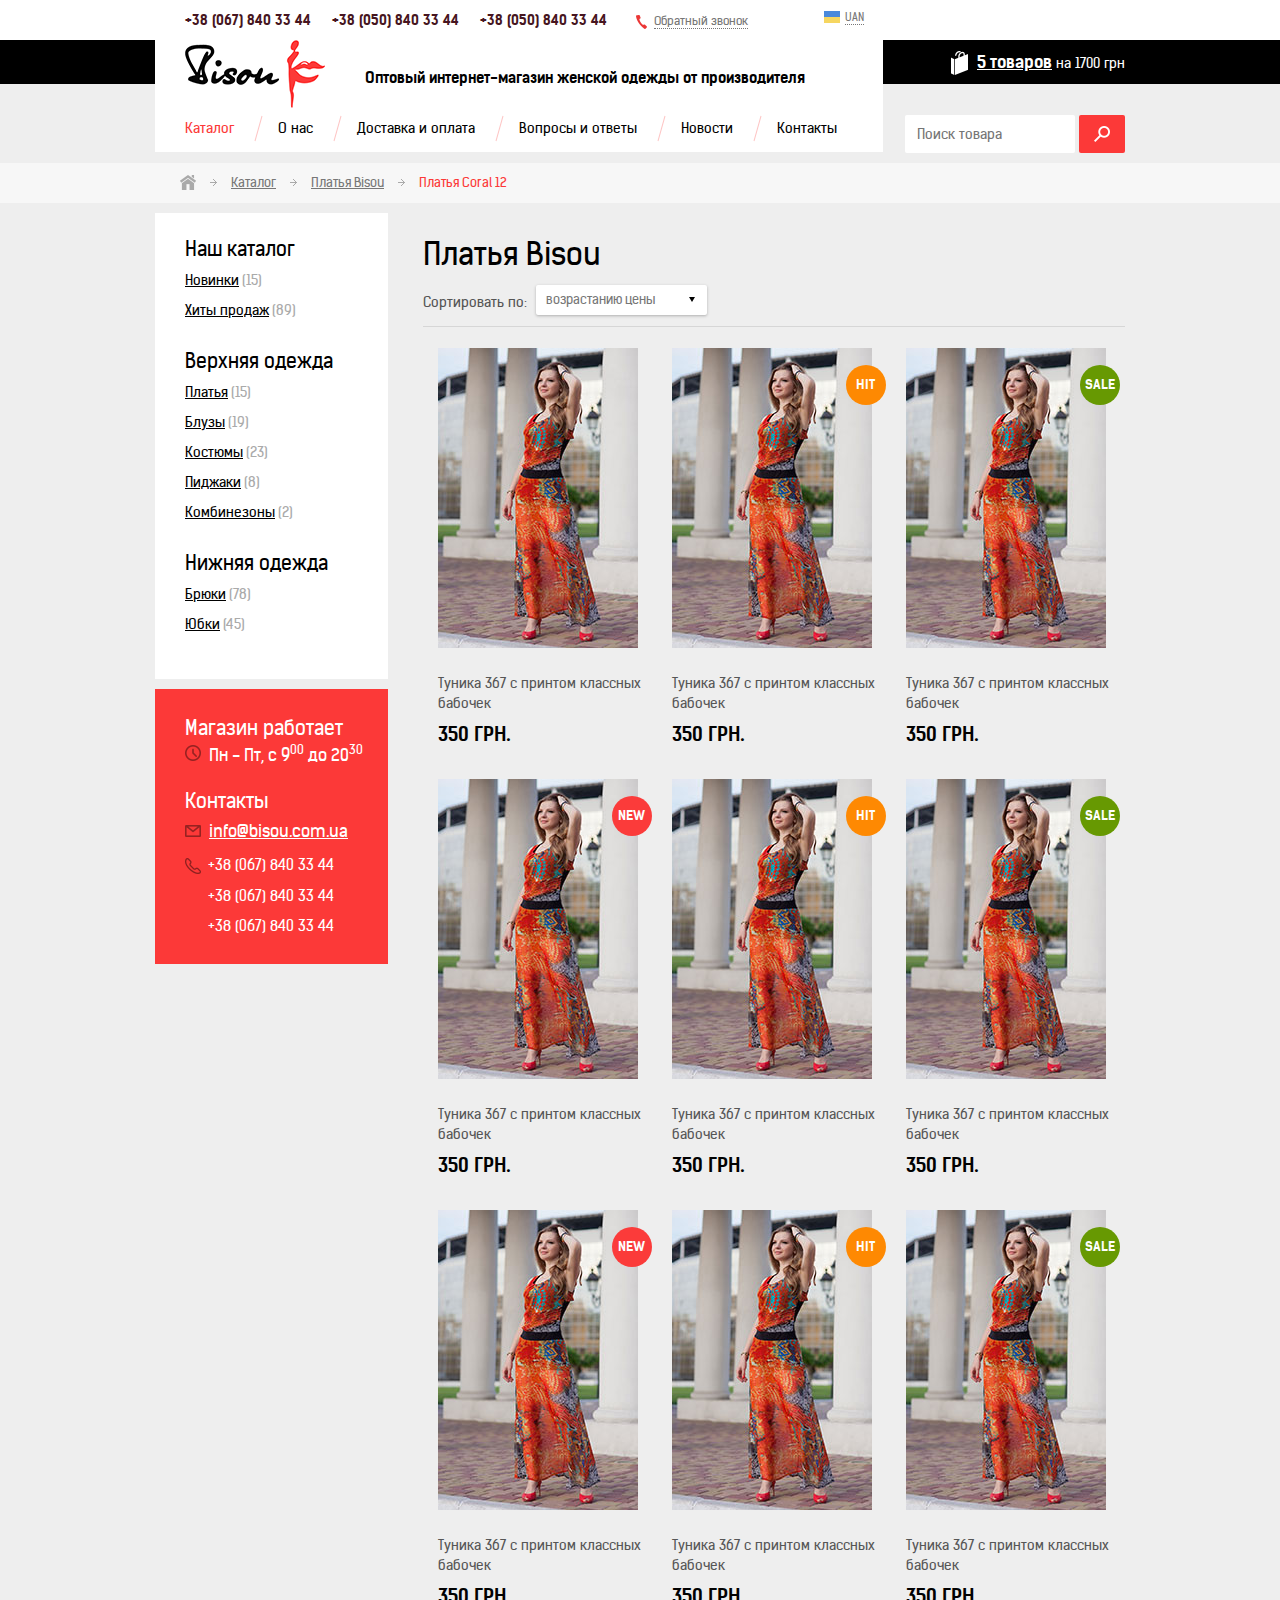
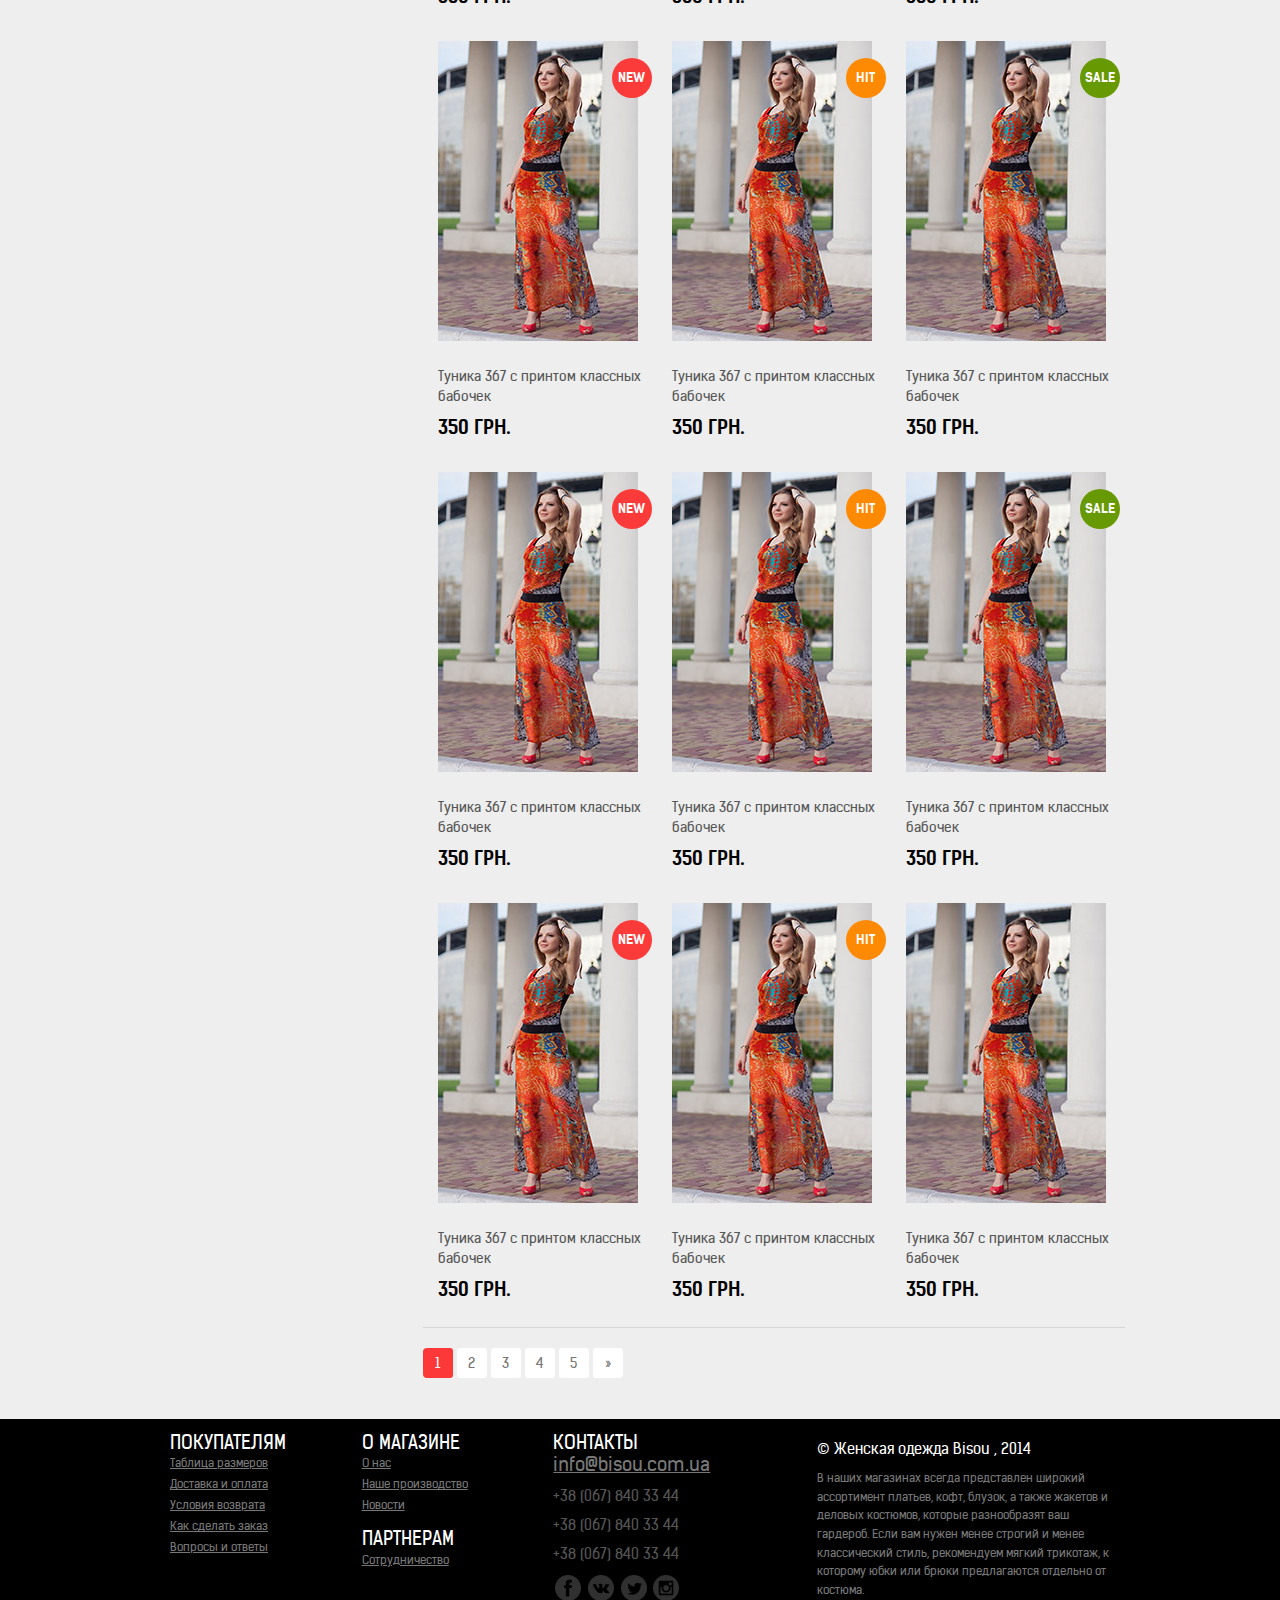
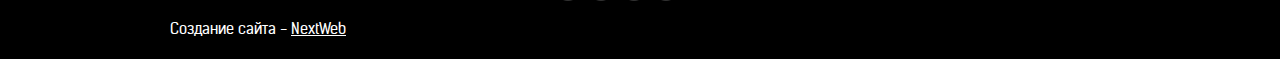
==== commit d9139bb2: "full" ====
--- a/catalogue.html
+++ b/catalogue.html
@@ -13,7 +13,6 @@
 		<link href="favicon.ico" rel="shortcut icon" type="image/x-icon" />
 		<link rel="stylesheet" href="css/bootstrap.min.css">
 		<link rel="stylesheet" href="css/bootstrap-theme.min.css">
-		<link rel="stylesheet" href="css/jquery.formstyler.css">
 		<!-- <link rel="stylesheet" href="css/main.css"> -->
 
 		<link rel="stylesheet/less" type="text/css" href="css/main.less">
@@ -102,20 +101,26 @@
 				</div>
 			</div><!--END .bread-crumb-->
 
-			<div class="container product">
+			<div class="container catalog-iner">
 				<div class="row">
 					<div class="col-lg-3 col-md-3 col-sm-3 col-xs-3 left_block">
 						<ul class="cat_nav">
-							<li class="nav-title">Наш каталог</li>
+							<li>
+								<h4>Наш каталог</h4>
+							</li>
 							<li><a href="">Новинки</a><span>(15)</span></li>
 							<li><a href="">Хиты продаж</a><span>(89)</span></li>
-							<li class="nav-title">Верхняя одежда</li>
+							<li>
+								<h4>Верхняя одежда</h4>
+							</li>
 							<li><a href="">Платья</a><span>(15)</span></li>
 							<li><a href="">Блузы</a><span>(19)</span></li>
 							<li><a href="">Костюмы</a><span>(23)</span></li>
 							<li><a href="">Пиджаки</a><span>(8)</span></li>
 							<li><a href="">Комбинезоны</a><span>(2)</span></li>
-							<li class="nav-title">Нижняя одежда</li>
+							<li>
+								<h4>Нижняя одежда</h4>
+							</li>
 							<li><a href="">Брюки</a><span>(78)</span></li>
 							<li><a href="">Юбки</a><span>(45)</span></li>
 						</ul>
@@ -139,7 +144,7 @@
 						<h1>Платья Bisou </h1>
 						<div class="bordered_bottom">
 							Сортировать по: 
-							<select class="form_styler">
+							<select class="select">
 								<option>возрастанию цены</option>
 								<option>уменьшению цены</option>
 								<option>популярности</option>
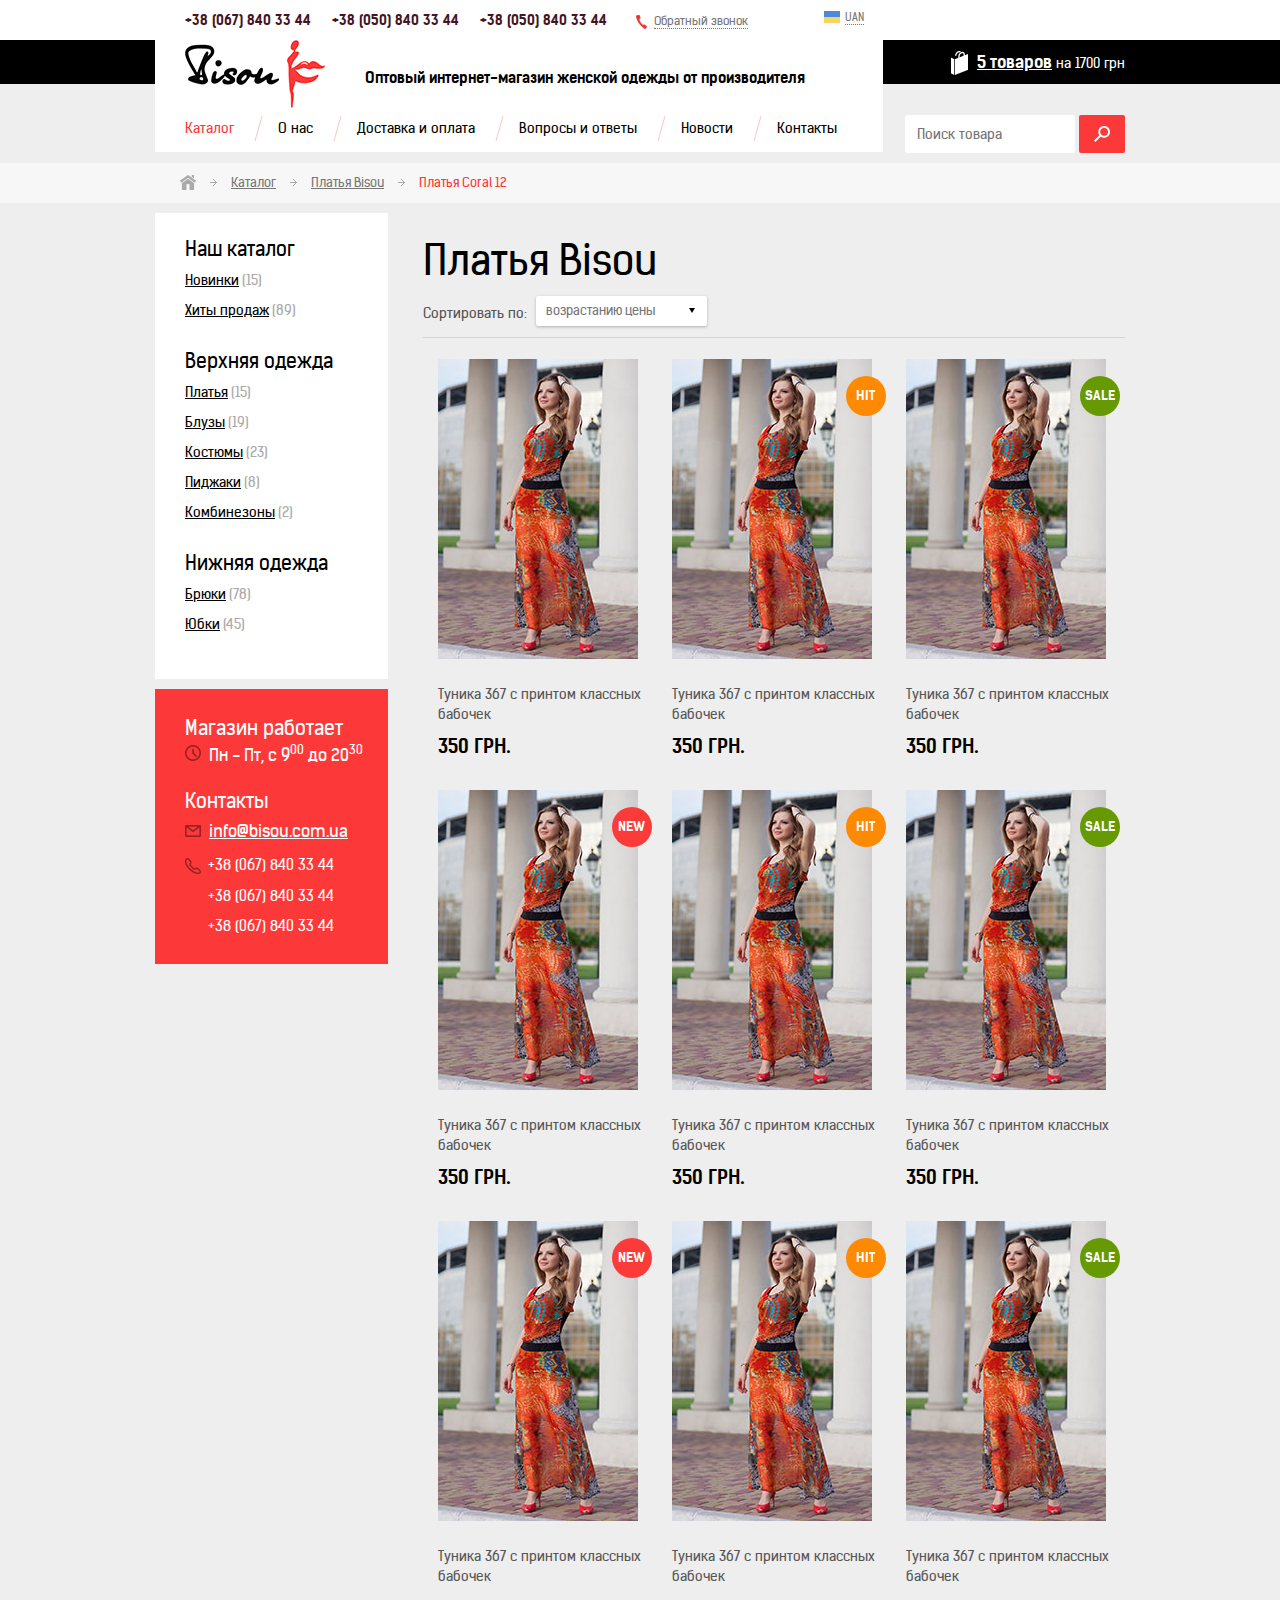
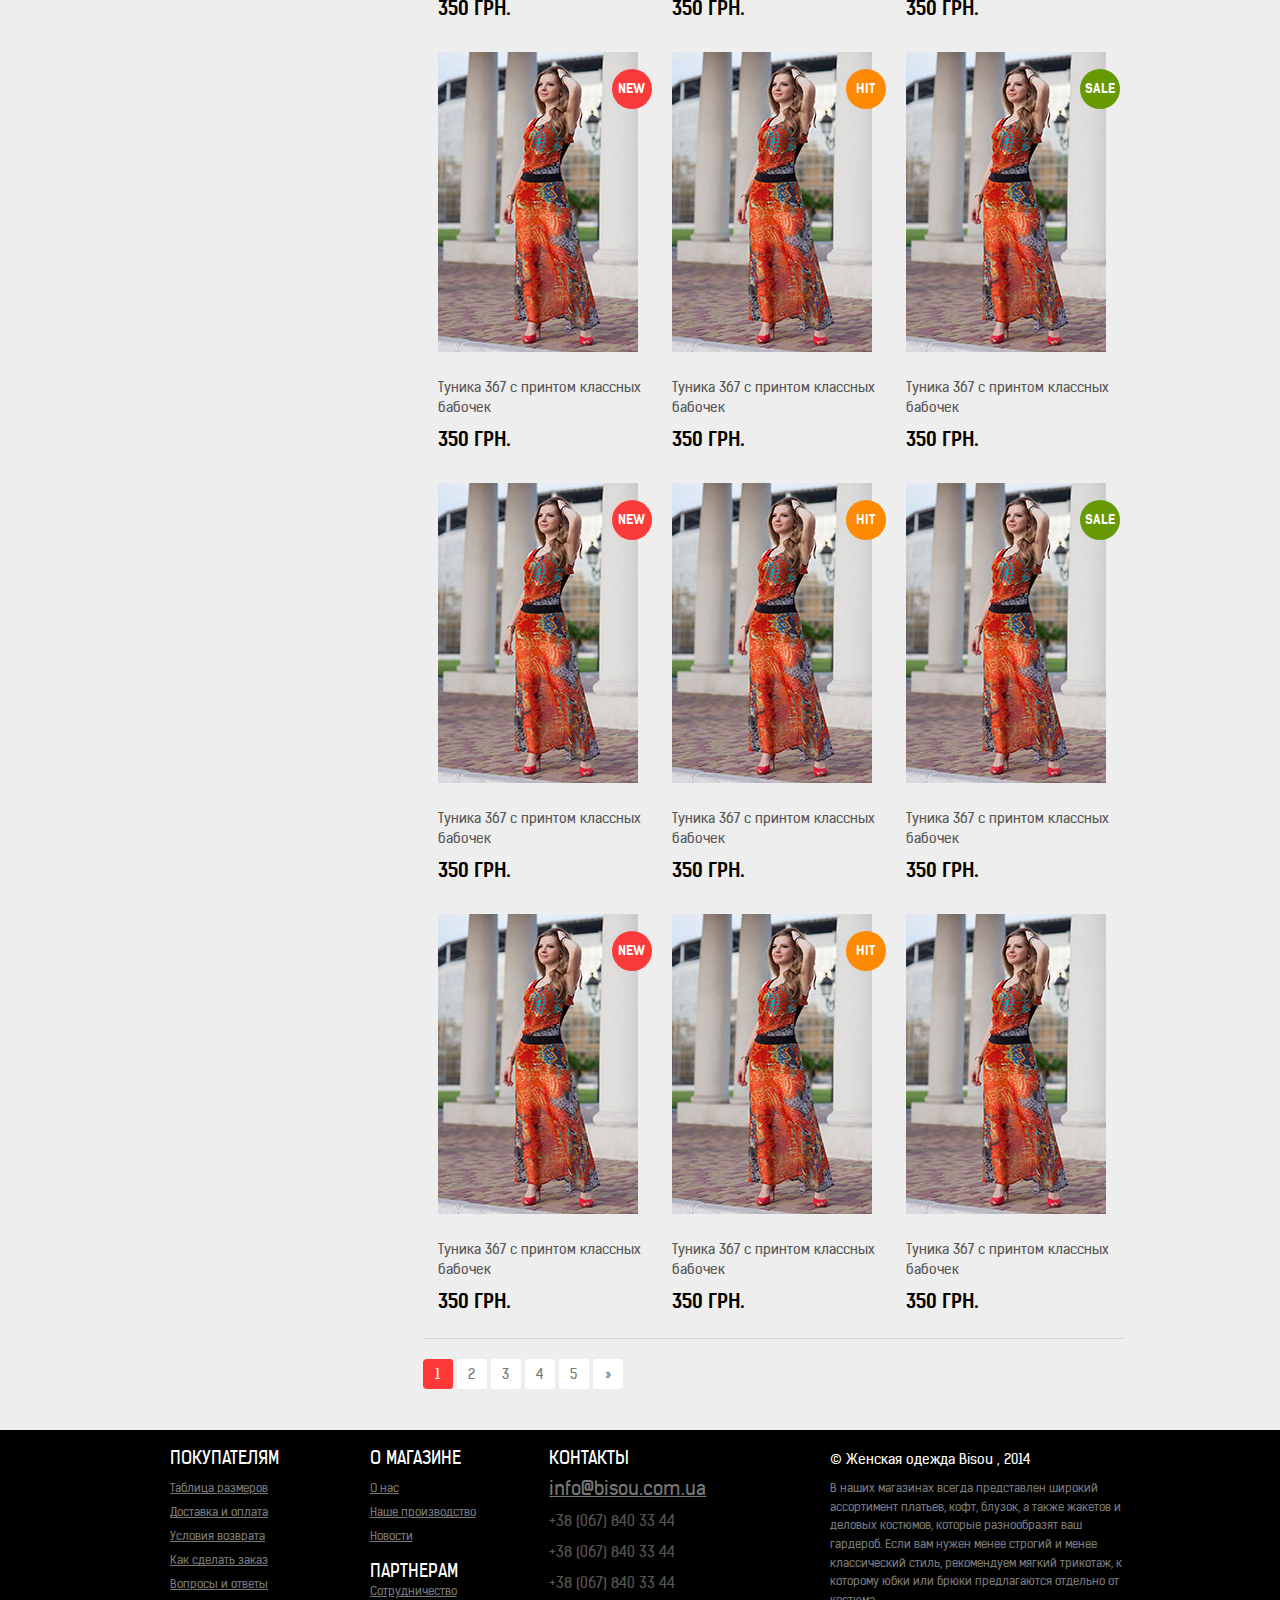
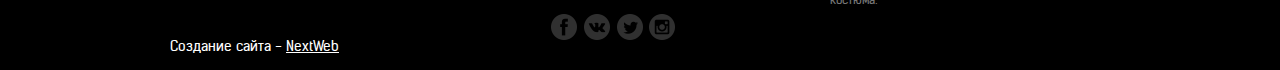
==== commit 8c4f9cb7: "fix" ====
--- a/catalogue.html
+++ b/catalogue.html
@@ -400,14 +400,13 @@
 							<span>+38 (067) 840 33 44</span>
 							<span>+38 (067) 840 33 44</span>
 						</address>
-						<ul>
-						</ul>
-						<div class="socials">
+
+						<ul class="socials">
 							<li class="fb"><a href="#"><i></i></a></li>
 							<li class="vk"><a href="#"><i></i></a></li>
 							<li class="tw"><a href="#"><i></i></a></li>
 							<li class="ph"><a href="#"><i></i></a></li>
-						</div>
+						</ul>
 					</div><!--.col-md-2-->
 					<div class="col-md-4 col-sm-4 col-xs-4 pull-right">
 						<p class="copyright">© Женская одежда Bisou , 2014</p>
@@ -416,7 +415,7 @@
 				</div><!--.row-->
 				<div class="row">
 					<div class="col-md-3 col-sm-3 col-xs-3">
-						<p class="copyright">Создание сайта - <a href="">NextWeb</a></p>
+						<p class="creators">Создание сайта - <a href="http://nextweb.ua/" target="_blank">NextWeb</a></p>
 					</div>
 				</div><!--.row-->
 			</div><!--.container-->
